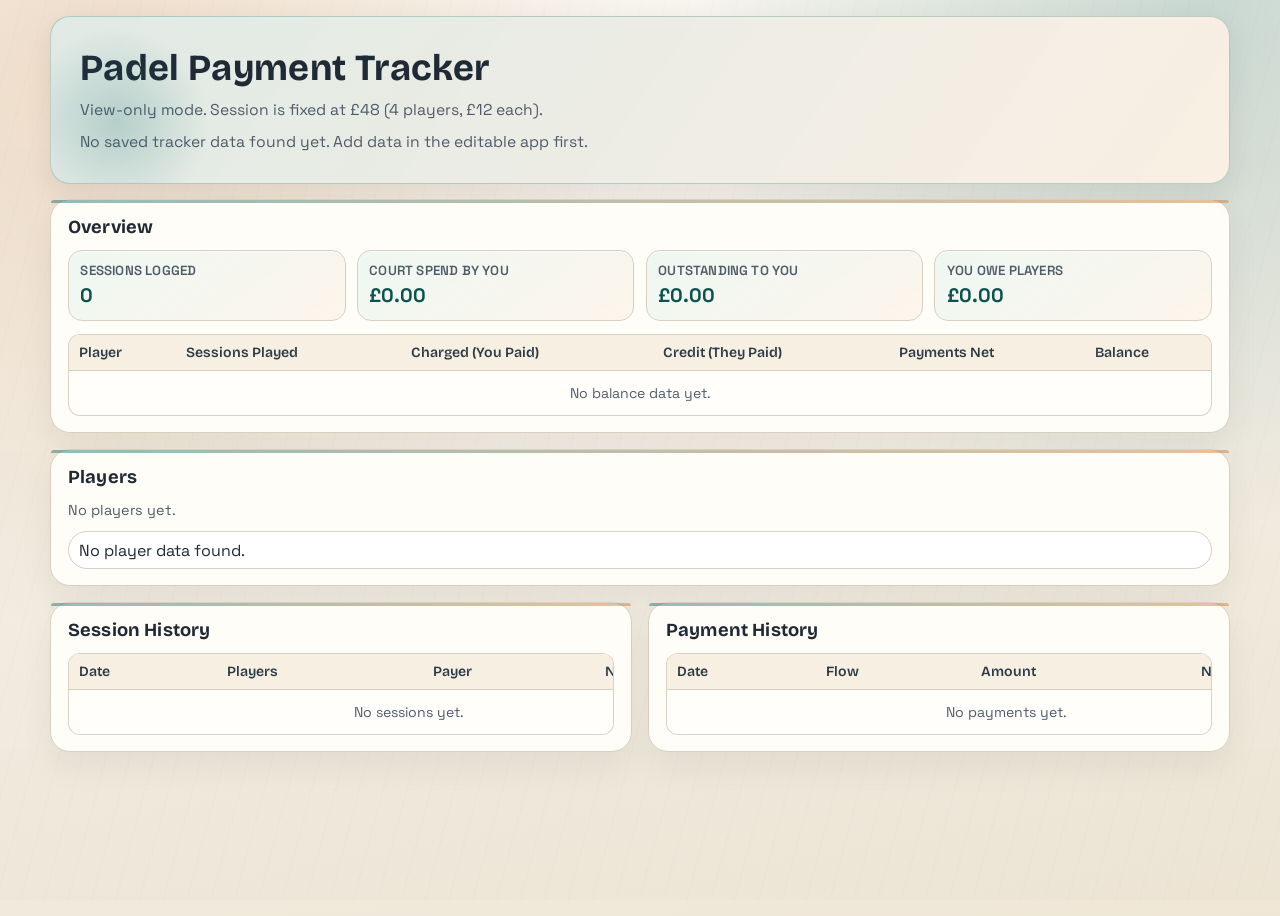
==== frontend/padel-view.html @ 4974d4fb "Initial commit: padel tracker" ====
<!DOCTYPE html>
<html lang="en">
  <head>
    <meta charset="UTF-8" />
    <meta name="viewport" content="width=device-width, initial-scale=1.0" />
    <title>Padel Payment Tracker - View Only</title>
    <link rel="preconnect" href="https://fonts.googleapis.com" />
    <link rel="preconnect" href="https://fonts.gstatic.com" crossorigin />
    <link
      href="https://fonts.googleapis.com/css2?family=Bricolage+Grotesque:wght@400;600;700&family=Space+Grotesk:wght@400;500;700&display=swap"
      rel="stylesheet"
    />
    <link rel="stylesheet" href="padel.css" />
  </head>
  <body class="view-only">
    <div class="atmosphere" aria-hidden="true"></div>
    <header class="hero">
      <h1>Padel Payment Tracker</h1>
      <p>View-only mode. Session is fixed at £48 (4 players, £12 each).</p>
      <p id="viewStatus" class="meta-line">Waiting for data...</p>
    </header>

    <main>
      <section class="card overview-card">
        <h2>Overview</h2>
        <div class="stats">
          <article class="stat">
            <h3>Sessions Logged</h3>
            <p id="sessionsCount">0</p>
          </article>
          <article class="stat">
            <h3>Court Spend by You</h3>
            <p id="yourSpend">£0.00</p>
          </article>
          <article class="stat">
            <h3>Outstanding to You</h3>
            <p id="owedToYou">£0.00</p>
          </article>
          <article class="stat">
            <h3>You Owe Players</h3>
            <p id="youOwe">£0.00</p>
          </article>
        </div>

        <div class="table-wrap">
          <table>
            <thead>
              <tr>
                <th>Player</th>
                <th>Sessions Played</th>
                <th>Charged (You Paid)</th>
                <th>Credit (They Paid)</th>
                <th>Payments Net</th>
                <th>Balance</th>
              </tr>
            </thead>
            <tbody id="balancesTable"></tbody>
          </table>
        </div>
      </section>

      <section class="card players-card">
        <h2>Players</h2>
        <p id="playersMeta" class="hint">No players yet.</p>
        <ul id="playersReadList" class="read-list"></ul>
      </section>

      <section class="card sessions-history-card">
        <h2>Session History</h2>
        <div class="table-wrap">
          <table>
            <thead>
              <tr>
                <th>Date</th>
                <th>Players</th>
                <th>Payer</th>
                <th>Note</th>
              </tr>
            </thead>
            <tbody id="sessionsTable"></tbody>
          </table>
        </div>
      </section>

      <section class="card payments-history-card">
        <h2>Payment History</h2>
        <div class="table-wrap">
          <table>
            <thead>
              <tr>
                <th>Date</th>
                <th>Flow</th>
                <th>Amount</th>
                <th>Note</th>
              </tr>
            </thead>
            <tbody id="paymentsTable"></tbody>
          </table>
        </div>
      </section>
    </main>

    <script src="padel-view.js"></script>
  </body>
</html>
---- frontend/padel.css ----
:root {
  --bg-cream: #f8f6f1;
  --bg-sand: #efe6d6;
  --ink: #1f2a35;
  --ink-soft: #4f5c6a;
  --line: #d8cfbf;
  --card: #fffdf8;
  --teal: #126b67;
  --teal-strong: #0d524f;
  --amber: #c9772a;
  --rose: #b0343f;
  --mint: #d6efe9;
  --peach: #f7e3d0;
  --radius-lg: 20px;
  --radius-md: 12px;
  --shadow-soft: 0 10px 28px rgba(24, 31, 38, 0.08);
  --shadow-card: 0 14px 34px rgba(24, 31, 38, 0.06);
}

* {
  box-sizing: border-box;
}

body {
  margin: 0;
  min-height: 100vh;
  color: var(--ink);
  font-family: "Space Grotesk", "Segoe UI", sans-serif;
  text-align: left;
  background:
    radial-gradient(circle at 7% 8%, rgba(201, 119, 42, 0.2), transparent 38%),
    radial-gradient(circle at 94% 2%, rgba(18, 107, 103, 0.2), transparent 34%),
    linear-gradient(170deg, var(--bg-cream), var(--bg-sand));
}

.atmosphere {
  position: fixed;
  inset: 0;
  z-index: 0;
  pointer-events: none;
  background:
    repeating-linear-gradient(105deg, transparent 0 22px, rgba(31, 42, 53, 0.016) 22px 23px),
    linear-gradient(transparent 0%, rgba(31, 42, 53, 0.012) 100%);
}

.hero {
  position: relative;
  z-index: 1;
  width: min(1180px, 94vw);
  margin: 1rem auto 0.9rem;
  padding: clamp(1.1rem, 2.4vw, 1.8rem);
  border: 1px solid rgba(18, 107, 103, 0.26);
  border-radius: var(--radius-lg);
  background:
    linear-gradient(125deg, rgba(18, 107, 103, 0.13), rgba(201, 119, 42, 0.1)),
    var(--card);
  box-shadow: var(--shadow-soft);
  overflow: hidden;
}

.hero::after {
  content: "";
  position: absolute;
  left: -30px;
  bottom: -34px;
  width: 190px;
  height: 190px;
  border-radius: 50%;
  background: radial-gradient(circle, rgba(18, 107, 103, 0.22), transparent 70%);
  pointer-events: none;
}

.hero h1 {
  margin: 0;
  font-family: "Bricolage Grotesque", "Space Grotesk", sans-serif;
  font-size: clamp(1.65rem, 3.2vw, 2.3rem);
  letter-spacing: 0.01em;
  text-align: left;
}

.hero p {
  margin: 0.55rem 0 0;
  max-width: 65ch;
  color: var(--ink-soft);
  font-size: 0.98rem;
  line-height: 1.5;
  text-align: left;
}

main {
  position: relative;
  z-index: 1;
  width: min(1180px, 94vw);
  margin: 0 auto 2rem;
  display: grid;
  grid-template-columns: repeat(12, minmax(0, 1fr));
  gap: 1rem;
}

.card {
  grid-column: span 12;
  position: relative;
  background: var(--card);
  border: 1px solid var(--line);
  border-radius: var(--radius-lg);
  padding: 1rem 1.05rem;
  box-shadow: var(--shadow-card);
  animation: card-in 0.45s ease both;
}

.card::before {
  content: "";
  position: absolute;
  top: 0;
  left: 0;
  right: 0;
  height: 3px;
  border-radius: var(--radius-lg) var(--radius-lg) 0 0;
  background: linear-gradient(90deg, var(--teal), var(--amber));
  opacity: 0.45;
}

.card:nth-child(2) {
  animation-delay: 0.05s;
}

.card:nth-child(3) {
  animation-delay: 0.1s;
}

.card:nth-child(4) {
  animation-delay: 0.15s;
}

.card:nth-child(5) {
  animation-delay: 0.2s;
}

.card:nth-child(6) {
  animation-delay: 0.25s;
}

.card:nth-child(7) {
  animation-delay: 0.3s;
}

@keyframes card-in {
  from {
    opacity: 0;
    transform: translateY(8px);
  }
  to {
    opacity: 1;
    transform: translateY(0);
  }
}

.overview-card {
  grid-column: span 12;
}

.players-card,
.session-card,
.payment-card {
  grid-column: span 4;
}

.sessions-history-card,
.payments-history-card {
  grid-column: span 6;
}

.danger-zone {
  grid-column: span 12;
}

h2 {
  margin: 0 0 0.75rem;
  font-family: "Bricolage Grotesque", "Space Grotesk", sans-serif;
  font-size: 1.15rem;
  letter-spacing: 0.01em;
  text-align: left;
}

h3 {
  margin: 0;
  font-size: 0.83rem;
  color: var(--ink-soft);
  font-weight: 600;
  letter-spacing: 0.015em;
  text-transform: uppercase;
  text-align: left;
}

.hint {
  margin: 0 0 0.72rem;
  color: var(--ink-soft);
  font-size: 0.9rem;
  line-height: 1.4;
  text-align: left;
}

.grid,
.form-grid {
  display: grid;
  gap: 0.75rem;
  grid-template-columns: repeat(auto-fit, minmax(190px, 1fr));
}

.full {
  grid-column: 1 / -1;
}

label {
  display: flex;
  flex-direction: column;
  gap: 0.34rem;
  color: var(--ink-soft);
  font-size: 0.89rem;
  text-align: left;
}

input,
select,
button {
  font: inherit;
}

input,
select {
  width: 100%;
  min-height: 42px;
  border: 1px solid var(--line);
  border-radius: var(--radius-md);
  padding: 0.55rem 0.68rem;
  color: var(--ink);
  background: #fffefc;
  text-align: left;
  transition: border-color 0.2s ease, box-shadow 0.2s ease, background-color 0.2s ease;
}

input:focus,
select:focus {
  outline: none;
  border-color: rgba(18, 107, 103, 0.65);
  box-shadow: 0 0 0 3px rgba(18, 107, 103, 0.16);
  background: #fff;
}

button {
  min-height: 42px;
  border: 0;
  border-radius: var(--radius-md);
  padding: 0.57rem 0.86rem;
  font-weight: 700;
  letter-spacing: 0.01em;
  color: #fff;
  background: linear-gradient(120deg, var(--teal), var(--teal-strong));
  box-shadow: 0 8px 18px rgba(13, 82, 79, 0.25);
  cursor: pointer;
  transition: transform 0.16s ease, box-shadow 0.16s ease, filter 0.16s ease;
  text-align: center;
}

button:hover {
  transform: translateY(-1px);
  box-shadow: 0 10px 20px rgba(13, 82, 79, 0.28);
}

button:active {
  transform: translateY(0);
}

button:disabled {
  opacity: 0.58;
  transform: none;
  box-shadow: none;
  cursor: not-allowed;
}

.players-settings {
  align-items: end;
}

.players-settings > button,
.form-grid > button {
  justify-self: start;
}

.subtle {
  color: var(--teal-strong);
  background: linear-gradient(130deg, #f1faf8, #e4f3f0);
  box-shadow: none;
  border: 1px solid rgba(18, 107, 103, 0.28);
  font-weight: 600;
}

.subtle:hover {
  box-shadow: none;
  background: linear-gradient(130deg, #e8f6f2, #dff1ec);
}

.danger {
  background: linear-gradient(130deg, #c24d56, var(--rose));
  box-shadow: 0 8px 18px rgba(138, 32, 42, 0.28);
}

.danger:hover {
  box-shadow: 0 10px 20px rgba(138, 32, 42, 0.32);
}

.players-list {
  margin-top: 0.72rem;
  display: grid;
  gap: 0.52rem;
}

.player-row {
  display: grid;
  grid-template-columns: 1fr auto;
  align-items: center;
  gap: 0.6rem;
  padding: 0.5rem;
  border: 1px dashed rgba(216, 207, 191, 0.95);
  border-radius: var(--radius-md);
  background: linear-gradient(145deg, #fffdf8, #fff8eb);
}

.pill-grid {
  display: grid;
  gap: 0.52rem;
  grid-template-columns: repeat(auto-fit, minmax(162px, 1fr));
}

.pill-option {
  display: flex;
  align-items: center;
  justify-content: flex-start;
  gap: 0.5rem;
  border: 1px solid var(--line);
  border-radius: 999px;
  min-height: 40px;
  padding: 0.28rem 0.66rem;
  color: var(--ink);
  background: #fff;
  line-height: 1.2;
}

.pill-option input {
  width: auto;
  min-height: auto;
  margin: 0;
  accent-color: var(--teal);
  box-shadow: none;
}

.amount-wrap {
  display: grid;
  gap: 0.45rem;
  grid-template-columns: 1fr auto auto;
  align-items: center;
}

.amount-wrap .subtle {
  min-width: 56px;
  padding-inline: 0.6rem;
}

.feedback {
  min-height: 1.2rem;
  margin: 0.5rem 0 0;
  font-size: 0.84rem;
  color: var(--ink-soft);
  text-align: left;
}

.feedback.error {
  color: var(--rose);
}

.meta-line {
  margin: 0.4rem 0 0;
  font-size: 0.84rem;
  color: var(--ink-soft);
  text-align: left;
}

.read-list {
  margin: 0;
  padding: 0;
  list-style: none;
  display: grid;
  gap: 0.44rem;
}

.read-list li {
  border: 1px solid var(--line);
  border-radius: 999px;
  min-height: 38px;
  padding: 0.28rem 0.64rem;
  display: flex;
  align-items: center;
  justify-content: space-between;
  gap: 0.5rem;
  background: #fff;
  color: var(--ink);
}

.stats {
  display: grid;
  gap: 0.7rem;
  grid-template-columns: repeat(auto-fit, minmax(170px, 1fr));
  margin-bottom: 0.85rem;
}

.stat {
  border: 1px solid var(--line);
  border-radius: 14px;
  padding: 0.72rem;
  background: linear-gradient(145deg, rgba(214, 239, 233, 0.4), rgba(247, 227, 208, 0.32));
  box-shadow: inset 0 1px 0 rgba(255, 255, 255, 0.72);
}

.stat p {
  margin: 0.25rem 0 0;
  font-size: 1.22rem;
  font-weight: 700;
  color: var(--teal-strong);
  text-align: left;
}

.table-wrap {
  width: 100%;
  overflow-x: auto;
  border: 1px solid rgba(216, 207, 191, 0.95);
  border-radius: var(--radius-md);
  background: #fffefb;
}

table {
  width: 100%;
  min-width: 680px;
  border-collapse: separate;
  border-spacing: 0;
  font-size: 0.88rem;
}

th,
td {
  padding: 0.56rem 0.62rem;
  border-bottom: 1px solid var(--line);
  text-align: left;
  vertical-align: top;
}

th {
  position: sticky;
  top: 0;
  z-index: 1;
  background: #f7f0e2;
  color: #2d3b48;
  font-family: "Bricolage Grotesque", "Space Grotesk", sans-serif;
  font-weight: 600;
}

tbody tr:nth-child(even) td {
  background: #fffaf2;
}

tbody tr:hover td {
  background: #f2f9f7;
}

tbody tr:last-child td {
  border-bottom: 0;
}

.empty-row {
  color: var(--ink-soft);
  text-align: center;
  padding-block: 0.8rem;
}

.tag {
  display: inline-block;
  border-radius: 999px;
  padding: 0.2rem 0.56rem;
  font-weight: 700;
  font-size: 0.76rem;
  letter-spacing: 0.01em;
}

.tag.positive {
  background: var(--peach);
  color: #93480d;
}

.tag.negative {
  background: var(--mint);
  color: #0f5b52;
}

.tag.zero {
  background: #e9eef2;
  color: #395163;
}

.danger-zone {
  background:
    linear-gradient(155deg, rgba(176, 52, 63, 0.06), transparent 52%),
    var(--card);
}

body.view-only .players-card {
  grid-column: span 12;
}

@media (max-width: 1120px) {
  .players-card,
  .session-card,
  .payment-card,
  .sessions-history-card,
  .payments-history-card {
    grid-column: span 6;
  }
}

@media (max-width: 860px) {
  main {
    grid-template-columns: 1fr;
  }

  .overview-card,
  .players-card,
  .session-card,
  .payment-card,
  .sessions-history-card,
  .payments-history-card,
  .danger-zone {
    grid-column: auto;
  }

  .card {
    padding: 0.88rem 0.84rem;
  }

  .amount-wrap {
    grid-template-columns: 1fr 1fr 1fr;
  }

  .players-settings > button,
  .form-grid > button {
    width: 100%;
    justify-self: stretch;
  }

  .read-list li {
    border-radius: var(--radius-md);
  }
}
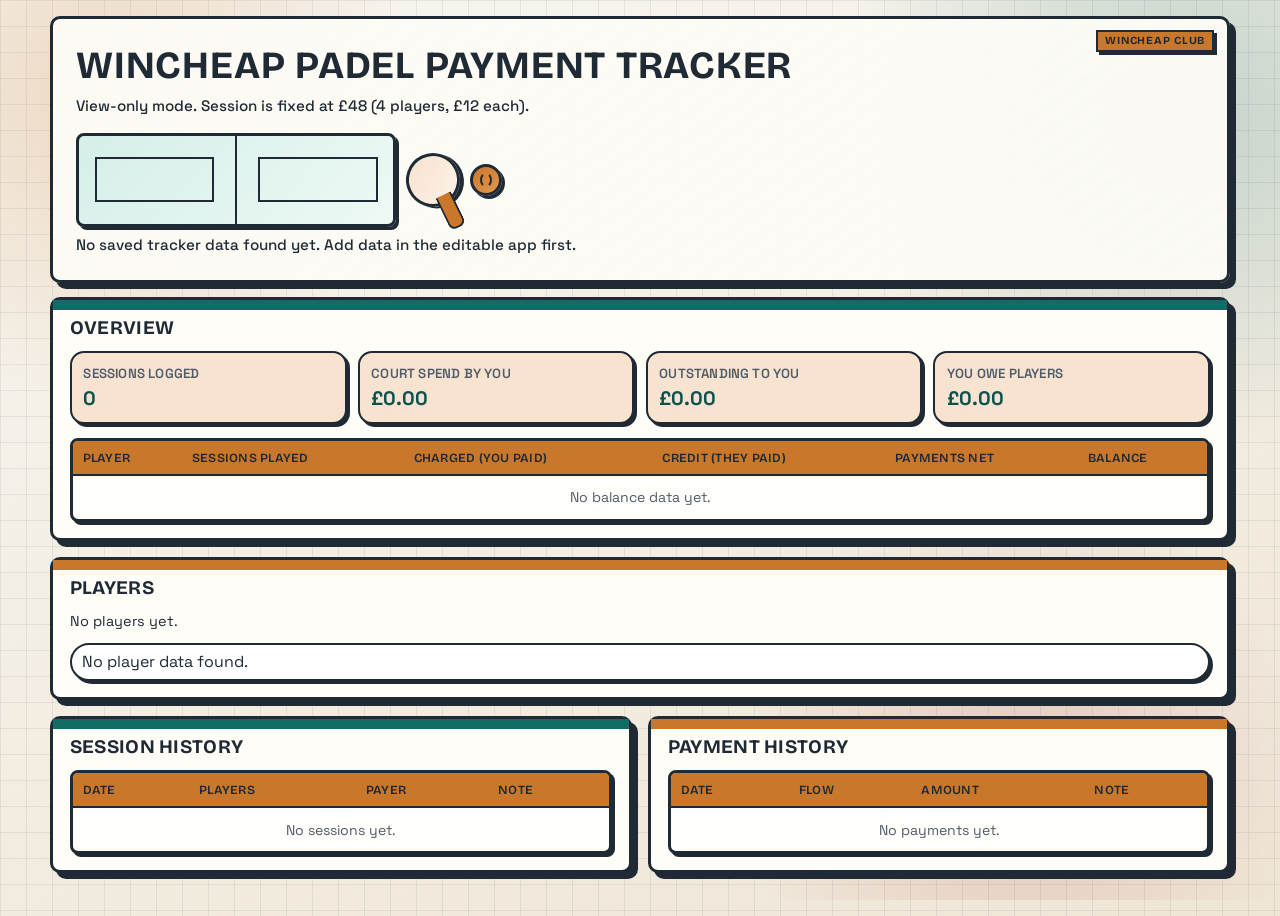
==== commit 94862ac7: "Redesign app with neo-brutalist style and Wincheap branding" ====
--- a/frontend/padel-view.html
+++ b/frontend/padel-view.html
@@ -3,7 +3,7 @@
   <head>
     <meta charset="UTF-8" />
     <meta name="viewport" content="width=device-width, initial-scale=1.0" />
-    <title>Padel Payment Tracker - View Only</title>
+    <title>Wincheap Padel Payment Tracker - View Only</title>
     <link rel="preconnect" href="https://fonts.googleapis.com" />
     <link rel="preconnect" href="https://fonts.gstatic.com" crossorigin />
     <link
@@ -15,8 +15,17 @@
   <body class="view-only">
     <div class="atmosphere" aria-hidden="true"></div>
     <header class="hero">
-      <h1>Padel Payment Tracker</h1>
+      <h1>Wincheap Padel Payment Tracker</h1>
       <p>View-only mode. Session is fixed at £48 (4 players, £12 each).</p>
+      <div class="hero-graphics" aria-hidden="true">
+        <div class="graphic-court">
+          <span class="court-line center"></span>
+          <span class="court-line left-box"></span>
+          <span class="court-line right-box"></span>
+        </div>
+        <div class="graphic-racket"></div>
+        <div class="graphic-ball"></div>
+      </div>
       <p id="viewStatus" class="meta-line">Waiting for data...</p>
     </header>
 
--- a/frontend/padel.css
+++ b/frontend/padel.css
@@ -11,10 +11,12 @@
   --rose: #b0343f;
   --mint: #d6efe9;
   --peach: #f7e3d0;
-  --radius-lg: 20px;
-  --radius-md: 12px;
-  --shadow-soft: 0 10px 28px rgba(24, 31, 38, 0.08);
-  --shadow-card: 0 14px 34px rgba(24, 31, 38, 0.06);
+  --radius-lg: 10px;
+  --radius-md: 8px;
+  --stroke-strong: 3px;
+  --stroke-mid: 2px;
+  --shadow-hard: 6px 6px 0 var(--ink);
+  --shadow-hard-sm: 3px 3px 0 var(--ink);
 }
 
 * {
@@ -24,13 +26,15 @@
 body {
   margin: 0;
   min-height: 100vh;
+  overflow-x: hidden;
   color: var(--ink);
   font-family: "Space Grotesk", "Segoe UI", sans-serif;
   text-align: left;
   background:
-    radial-gradient(circle at 7% 8%, rgba(201, 119, 42, 0.2), transparent 38%),
-    radial-gradient(circle at 94% 2%, rgba(18, 107, 103, 0.2), transparent 34%),
-    linear-gradient(170deg, var(--bg-cream), var(--bg-sand));
+    linear-gradient(rgba(31, 42, 53, 0.08) 1px, transparent 1px),
+    linear-gradient(90deg, rgba(31, 42, 53, 0.08) 1px, transparent 1px),
+    linear-gradient(160deg, var(--bg-cream), var(--bg-sand));
+  background-size: 26px 26px, 26px 26px, auto;
 }
 
 .atmosphere {
@@ -39,8 +43,9 @@
   z-index: 0;
   pointer-events: none;
   background:
-    repeating-linear-gradient(105deg, transparent 0 22px, rgba(31, 42, 53, 0.016) 22px 23px),
-    linear-gradient(transparent 0%, rgba(31, 42, 53, 0.012) 100%);
+    radial-gradient(circle at 8% 10%, rgba(201, 119, 42, 0.22), transparent 22%),
+    radial-gradient(circle at 92% 12%, rgba(18, 107, 103, 0.22), transparent 24%),
+    radial-gradient(circle at 80% 86%, rgba(176, 52, 63, 0.18), transparent 22%);
 }
 
 .hero {
@@ -48,43 +53,148 @@
   z-index: 1;
   width: min(1180px, 94vw);
   margin: 1rem auto 0.9rem;
-  padding: clamp(1.1rem, 2.4vw, 1.8rem);
-  border: 1px solid rgba(18, 107, 103, 0.26);
+  padding: clamp(1rem, 2.4vw, 1.45rem);
+  border: var(--stroke-strong) solid var(--ink);
   border-radius: var(--radius-lg);
-  background:
-    linear-gradient(125deg, rgba(18, 107, 103, 0.13), rgba(201, 119, 42, 0.1)),
-    var(--card);
-  box-shadow: var(--shadow-soft);
+  background: linear-gradient(0deg, rgba(255, 253, 248, 0.94), rgba(255, 253, 248, 0.94)),
+    repeating-linear-gradient(-35deg, rgba(18, 107, 103, 0.18) 0 10px, rgba(201, 119, 42, 0.18) 10px 20px);
+  box-shadow: var(--shadow-hard);
   overflow: hidden;
 }
 
 .hero::after {
-  content: "";
+  content: "WINCHEAP CLUB";
   position: absolute;
-  left: -30px;
-  bottom: -34px;
-  width: 190px;
-  height: 190px;
-  border-radius: 50%;
-  background: radial-gradient(circle, rgba(18, 107, 103, 0.22), transparent 70%);
-  pointer-events: none;
+  top: 0.7rem;
+  right: 0.8rem;
+  padding: 0.18rem 0.44rem;
+  border: var(--stroke-mid) solid var(--ink);
+  background: var(--amber);
+  color: var(--ink);
+  font-family: "Bricolage Grotesque", "Space Grotesk", sans-serif;
+  font-size: 0.68rem;
+  font-weight: 700;
+  letter-spacing: 0.07em;
+  line-height: 1.1;
+  box-shadow: var(--shadow-hard-sm);
 }
 
 .hero h1 {
   margin: 0;
   font-family: "Bricolage Grotesque", "Space Grotesk", sans-serif;
-  font-size: clamp(1.65rem, 3.2vw, 2.3rem);
-  letter-spacing: 0.01em;
+  font-size: clamp(1.72rem, 3.1vw, 2.4rem);
+  letter-spacing: 0.02em;
+  text-transform: uppercase;
+  text-wrap: balance;
   text-align: left;
 }
 
 .hero p {
-  margin: 0.55rem 0 0;
-  max-width: 65ch;
-  color: var(--ink-soft);
-  font-size: 0.98rem;
+  margin: 0.45rem 0 0;
+  max-width: 68ch;
+  color: var(--ink);
+  font-size: 0.95rem;
+  font-weight: 500;
   line-height: 1.5;
   text-align: left;
+}
+
+.hero-graphics {
+  margin-top: 0.9rem;
+  display: flex;
+  align-items: center;
+  gap: 0.62rem;
+}
+
+.graphic-court {
+  position: relative;
+  width: min(320px, 62vw);
+  height: 94px;
+  border: var(--stroke-strong) solid var(--ink);
+  border-radius: var(--radius-md);
+  background: linear-gradient(135deg, var(--mint), #edf9f5);
+  box-shadow: var(--shadow-hard-sm);
+}
+
+.court-line {
+  position: absolute;
+  background: var(--ink);
+}
+
+.court-line.center {
+  width: var(--stroke-mid);
+  height: 100%;
+  top: 0;
+  left: calc(50% - 1px);
+}
+
+.court-line.left-box,
+.court-line.right-box {
+  width: 38%;
+  height: 52%;
+  top: 24%;
+  border: var(--stroke-mid) solid var(--ink);
+  background: transparent;
+}
+
+.court-line.left-box {
+  left: 5%;
+}
+
+.court-line.right-box {
+  right: 5%;
+}
+
+.graphic-racket {
+  width: 54px;
+  height: 54px;
+  border: var(--stroke-strong) solid var(--ink);
+  border-radius: 999px;
+  background: linear-gradient(145deg, var(--peach), #fdf1e6);
+  box-shadow: var(--shadow-hard-sm);
+  transform: rotate(-26deg);
+  position: relative;
+}
+
+.graphic-racket::after {
+  content: "";
+  position: absolute;
+  width: 13px;
+  height: 34px;
+  left: 18px;
+  bottom: -30px;
+  border: var(--stroke-mid) solid var(--ink);
+  border-top: 0;
+  border-radius: 0 0 7px 7px;
+  background: var(--amber);
+}
+
+.graphic-ball {
+  width: 32px;
+  height: 32px;
+  border: var(--stroke-strong) solid var(--ink);
+  border-radius: 999px;
+  background: linear-gradient(145deg, var(--amber), #e69850);
+  box-shadow: var(--shadow-hard-sm);
+  position: relative;
+}
+
+.graphic-ball::before,
+.graphic-ball::after {
+  content: "";
+  position: absolute;
+  border: var(--stroke-mid) solid var(--ink);
+  border-color: transparent var(--ink) transparent transparent;
+  border-radius: 50%;
+}
+
+.graphic-ball::before {
+  inset: 5px 7px 5px 5px;
+}
+
+.graphic-ball::after {
+  inset: 5px 5px 5px 7px;
+  transform: scaleX(-1);
 }
 
 main {
@@ -99,12 +209,13 @@
 
 .card {
   grid-column: span 12;
+  min-width: 0;
   position: relative;
   background: var(--card);
-  border: 1px solid var(--line);
+  border: var(--stroke-strong) solid var(--ink);
   border-radius: var(--radius-lg);
   padding: 1rem 1.05rem;
-  box-shadow: var(--shadow-card);
+  box-shadow: var(--shadow-hard);
   animation: card-in 0.45s ease both;
 }
 
@@ -114,10 +225,10 @@
   top: 0;
   left: 0;
   right: 0;
-  height: 3px;
-  border-radius: var(--radius-lg) var(--radius-lg) 0 0;
-  background: linear-gradient(90deg, var(--teal), var(--amber));
-  opacity: 0.45;
+  height: 10px;
+  border-radius: 0;
+  background: var(--teal);
+  opacity: 1;
 }
 
 .card:nth-child(2) {
@@ -165,6 +276,10 @@
   grid-column: span 4;
 }
 
+.data-card {
+  grid-column: span 12;
+}
+
 .sessions-history-card,
 .payments-history-card {
   grid-column: span 6;
@@ -177,8 +292,9 @@
 h2 {
   margin: 0 0 0.75rem;
   font-family: "Bricolage Grotesque", "Space Grotesk", sans-serif;
-  font-size: 1.15rem;
-  letter-spacing: 0.01em;
+  font-size: 1.2rem;
+  letter-spacing: 0.015em;
+  text-transform: uppercase;
   text-align: left;
 }
 
@@ -194,7 +310,7 @@
 
 .hint {
   margin: 0 0 0.72rem;
-  color: var(--ink-soft);
+  color: var(--ink);
   font-size: 0.9rem;
   line-height: 1.4;
   text-align: left;
@@ -227,48 +343,58 @@
 }
 
 input,
-select {
+select,
+textarea {
   width: 100%;
   min-height: 42px;
-  border: 1px solid var(--line);
+  border: var(--stroke-mid) solid var(--ink);
   border-radius: var(--radius-md);
   padding: 0.55rem 0.68rem;
   color: var(--ink);
-  background: #fffefc;
-  text-align: left;
-  transition: border-color 0.2s ease, box-shadow 0.2s ease, background-color 0.2s ease;
+  background: #fff;
+  text-align: left;
+  box-shadow: var(--shadow-hard-sm);
+  transition: transform 0.12s ease, box-shadow 0.12s ease;
 }
 
 input:focus,
-select:focus {
+select:focus,
+textarea:focus {
   outline: none;
-  border-color: rgba(18, 107, 103, 0.65);
-  box-shadow: 0 0 0 3px rgba(18, 107, 103, 0.16);
-  background: #fff;
+  transform: translate(-1px, -1px);
+  box-shadow: 4px 4px 0 var(--ink);
+  background: #fffef8;
+}
+
+textarea {
+  min-height: 130px;
+  resize: vertical;
 }
 
 button {
   min-height: 42px;
-  border: 0;
+  border: var(--stroke-strong) solid var(--ink);
   border-radius: var(--radius-md);
   padding: 0.57rem 0.86rem;
   font-weight: 700;
   letter-spacing: 0.01em;
   color: #fff;
-  background: linear-gradient(120deg, var(--teal), var(--teal-strong));
-  box-shadow: 0 8px 18px rgba(13, 82, 79, 0.25);
+  background: var(--teal);
+  box-shadow: var(--shadow-hard-sm);
   cursor: pointer;
-  transition: transform 0.16s ease, box-shadow 0.16s ease, filter 0.16s ease;
+  transition: transform 0.12s ease, box-shadow 0.12s ease, filter 0.12s ease;
   text-align: center;
 }
 
 button:hover {
-  transform: translateY(-1px);
-  box-shadow: 0 10px 20px rgba(13, 82, 79, 0.28);
+  transform: translate(-1px, -1px);
+  box-shadow: 4px 4px 0 var(--ink);
+  filter: brightness(0.98);
 }
 
 button:active {
-  transform: translateY(0);
+  transform: translate(1px, 1px);
+  box-shadow: 2px 2px 0 var(--ink);
 }
 
 button:disabled {
@@ -288,25 +414,28 @@
 }
 
 .subtle {
-  color: var(--teal-strong);
-  background: linear-gradient(130deg, #f1faf8, #e4f3f0);
-  box-shadow: none;
-  border: 1px solid rgba(18, 107, 103, 0.28);
+  color: var(--ink);
+  background: var(--mint);
   font-weight: 600;
 }
 
 .subtle:hover {
-  box-shadow: none;
-  background: linear-gradient(130deg, #e8f6f2, #dff1ec);
+  background: #c7e7de;
+}
+
+.icon-delete-btn {
+  width: 2.35rem;
+  min-height: 2.15rem;
+  padding: 0;
+  display: inline-flex;
+  align-items: center;
+  justify-content: center;
+  font-size: 1rem;
+  line-height: 1;
 }
 
 .danger {
-  background: linear-gradient(130deg, #c24d56, var(--rose));
-  box-shadow: 0 8px 18px rgba(138, 32, 42, 0.28);
-}
-
-.danger:hover {
-  box-shadow: 0 10px 20px rgba(138, 32, 42, 0.32);
+  background: var(--rose);
 }
 
 .players-list {
@@ -321,9 +450,10 @@
   align-items: center;
   gap: 0.6rem;
   padding: 0.5rem;
-  border: 1px dashed rgba(216, 207, 191, 0.95);
+  border: var(--stroke-mid) solid var(--ink);
   border-radius: var(--radius-md);
-  background: linear-gradient(145deg, #fffdf8, #fff8eb);
+  background: #fff;
+  box-shadow: var(--shadow-hard-sm);
 }
 
 .pill-grid {
@@ -337,12 +467,13 @@
   align-items: center;
   justify-content: flex-start;
   gap: 0.5rem;
-  border: 1px solid var(--line);
+  border: var(--stroke-mid) solid var(--ink);
   border-radius: 999px;
   min-height: 40px;
   padding: 0.28rem 0.66rem;
   color: var(--ink);
   background: #fff;
+  box-shadow: var(--shadow-hard-sm);
   line-height: 1.2;
 }
 
@@ -366,11 +497,21 @@
   padding-inline: 0.6rem;
 }
 
+.actions-row {
+  display: flex;
+  gap: 0.52rem;
+  flex-wrap: wrap;
+}
+
+.actions-row button {
+  width: auto;
+}
+
 .feedback {
   min-height: 1.2rem;
   margin: 0.5rem 0 0;
   font-size: 0.84rem;
-  color: var(--ink-soft);
+  color: var(--ink);
   text-align: left;
 }
 
@@ -394,7 +535,7 @@
 }
 
 .read-list li {
-  border: 1px solid var(--line);
+  border: var(--stroke-mid) solid var(--ink);
   border-radius: 999px;
   min-height: 38px;
   padding: 0.28rem 0.64rem;
@@ -404,6 +545,7 @@
   gap: 0.5rem;
   background: #fff;
   color: var(--ink);
+  box-shadow: var(--shadow-hard-sm);
 }
 
 .stats {
@@ -414,11 +556,11 @@
 }
 
 .stat {
-  border: 1px solid var(--line);
+  border: var(--stroke-mid) solid var(--ink);
   border-radius: 14px;
   padding: 0.72rem;
-  background: linear-gradient(145deg, rgba(214, 239, 233, 0.4), rgba(247, 227, 208, 0.32));
-  box-shadow: inset 0 1px 0 rgba(255, 255, 255, 0.72);
+  background: var(--peach);
+  box-shadow: var(--shadow-hard-sm);
 }
 
 .stat p {
@@ -432,14 +574,15 @@
 .table-wrap {
   width: 100%;
   overflow-x: auto;
-  border: 1px solid rgba(216, 207, 191, 0.95);
+  border: var(--stroke-strong) solid var(--ink);
   border-radius: var(--radius-md);
   background: #fffefb;
+  box-shadow: var(--shadow-hard-sm);
 }
 
 table {
   width: 100%;
-  min-width: 680px;
+  min-width: 0;
   border-collapse: separate;
   border-spacing: 0;
   font-size: 0.88rem;
@@ -448,27 +591,32 @@
 th,
 td {
   padding: 0.56rem 0.62rem;
-  border-bottom: 1px solid var(--line);
+  border-bottom: var(--stroke-mid) solid var(--ink);
   text-align: left;
   vertical-align: top;
+  overflow-wrap: anywhere;
+  word-break: break-word;
 }
 
 th {
   position: sticky;
   top: 0;
   z-index: 1;
-  background: #f7f0e2;
-  color: #2d3b48;
+  background: var(--amber);
+  color: var(--ink);
   font-family: "Bricolage Grotesque", "Space Grotesk", sans-serif;
   font-weight: 600;
+  text-transform: uppercase;
+  font-size: 0.78rem;
+  letter-spacing: 0.02em;
 }
 
 tbody tr:nth-child(even) td {
-  background: #fffaf2;
+  background: #fff7eb;
 }
 
 tbody tr:hover td {
-  background: #f2f9f7;
+  background: #ecf8f4;
 }
 
 tbody tr:last-child td {
@@ -484,10 +632,12 @@
 .tag {
   display: inline-block;
   border-radius: 999px;
+  border: var(--stroke-mid) solid var(--ink);
   padding: 0.2rem 0.56rem;
   font-weight: 700;
   font-size: 0.76rem;
   letter-spacing: 0.01em;
+  box-shadow: 2px 2px 0 var(--ink);
 }
 
 .tag.positive {
@@ -506,9 +656,24 @@
 }
 
 .danger-zone {
-  background:
-    linear-gradient(155deg, rgba(176, 52, 63, 0.06), transparent 52%),
-    var(--card);
+  background: linear-gradient(0deg, rgba(176, 52, 63, 0.09), rgba(176, 52, 63, 0.09)), var(--card);
+}
+
+.overview-card::before,
+.session-card::before,
+.sessions-history-card::before {
+  background: var(--teal);
+}
+
+.players-card::before,
+.payment-card::before,
+.payments-history-card::before {
+  background: var(--amber);
+}
+
+.data-card::before,
+.danger-zone::before {
+  background: var(--rose);
 }
 
 body.view-only .players-card {
@@ -519,21 +684,37 @@
   .players-card,
   .session-card,
   .payment-card,
+  .data-card,
   .sessions-history-card,
   .payments-history-card {
     grid-column: span 6;
   }
 }
 
-@media (max-width: 860px) {
+@media (max-width: 900px) {
+  .hero,
+  main {
+    width: min(1180px, 95vw);
+  }
+
+  .hero {
+    margin: 0.8rem auto;
+  }
+
+  .hero::after {
+    display: none;
+  }
+
   main {
     grid-template-columns: 1fr;
+    gap: 0.82rem;
   }
 
   .overview-card,
   .players-card,
   .session-card,
   .payment-card,
+  .data-card,
   .sessions-history-card,
   .payments-history-card,
   .danger-zone {
@@ -541,11 +722,8 @@
   }
 
   .card {
-    padding: 0.88rem 0.84rem;
-  }
-
-  .amount-wrap {
-    grid-template-columns: 1fr 1fr 1fr;
+    padding: 0.95rem;
+    border-radius: var(--radius-lg);
   }
 
   .players-settings > button,
@@ -554,7 +732,232 @@
     justify-self: stretch;
   }
 
+  .actions-row {
+    display: grid;
+    grid-template-columns: repeat(2, minmax(0, 1fr));
+    width: 100%;
+  }
+
+  .actions-row button {
+    width: 100%;
+  }
+
   .read-list li {
     border-radius: var(--radius-md);
   }
 }
+
+@media (max-width: 760px) {
+  .atmosphere {
+    opacity: 0.55;
+  }
+
+  .hero {
+    padding: 0.95rem;
+  }
+
+  .hero h1 {
+    font-size: 1.55rem;
+    line-height: 1.2;
+  }
+
+  .hero p {
+    font-size: 0.92rem;
+    margin-top: 0.4rem;
+  }
+
+  .hero-graphics {
+    margin-top: 0.72rem;
+    flex-wrap: wrap;
+  }
+
+  .graphic-court {
+    width: 100%;
+    max-width: none;
+    height: 84px;
+  }
+
+  .graphic-racket {
+    width: 46px;
+    height: 46px;
+  }
+
+  .graphic-racket::after {
+    left: 14px;
+    height: 30px;
+    bottom: -27px;
+  }
+
+  .graphic-ball {
+    width: 28px;
+    height: 28px;
+  }
+
+  .grid,
+  .form-grid {
+    grid-template-columns: 1fr;
+  }
+
+  .stats {
+    grid-template-columns: repeat(2, minmax(0, 1fr));
+    gap: 0.55rem;
+  }
+
+  .stat {
+    padding: 0.62rem;
+  }
+
+  .stat p {
+    font-size: 1.1rem;
+  }
+
+  .pill-grid {
+    grid-template-columns: repeat(2, minmax(0, 1fr));
+  }
+
+  .pill-option {
+    border-radius: 14px;
+  }
+
+  .amount-wrap {
+    grid-template-columns: 1fr 1fr 1fr;
+  }
+
+  .table-wrap {
+    border: 0;
+    border-radius: 0;
+    background: transparent;
+    overflow: visible;
+  }
+
+  table {
+    font-size: 0.85rem;
+  }
+
+  table thead {
+    display: none;
+  }
+
+  table tbody {
+    display: grid;
+    gap: 0.62rem;
+  }
+
+  table tbody tr {
+    display: block;
+    border: var(--stroke-mid) solid var(--ink);
+    border-radius: var(--radius-md);
+    padding: 0.66rem;
+    background: #fffefb;
+    box-shadow: var(--shadow-hard-sm);
+  }
+
+  tbody tr:nth-child(even) td,
+  tbody tr:hover td {
+    background: transparent;
+  }
+
+  table td {
+    display: block;
+    padding: 0 0 0.45rem;
+    border-bottom: 0;
+  }
+
+  table td:last-child {
+    padding-bottom: 0;
+  }
+
+  table td::before {
+    content: attr(data-label);
+    display: block;
+    margin-bottom: 0.18rem;
+    color: var(--ink-soft);
+    font-family: "Bricolage Grotesque", "Space Grotesk", sans-serif;
+    font-size: 0.76rem;
+    font-weight: 600;
+    letter-spacing: 0.01em;
+    text-transform: uppercase;
+  }
+
+  table td.empty-row {
+    text-align: left;
+    padding: 0;
+  }
+
+  table td.empty-row::before {
+    content: none;
+  }
+
+  table td button {
+    width: auto;
+    min-width: 2.15rem;
+  }
+
+  table td[data-label="Action"] {
+    padding-top: 0.12rem;
+  }
+
+  table td[data-label="Action"] .icon-delete-btn {
+    width: 2.15rem;
+  }
+}
+
+@media (max-width: 560px) {
+  .hero,
+  main {
+    width: min(1180px, 96vw);
+  }
+
+  .hero {
+    margin: 0.72rem auto;
+  }
+
+  .hero-graphics {
+    gap: 0.48rem;
+  }
+
+  .graphic-racket {
+    width: 42px;
+    height: 42px;
+  }
+
+  .graphic-ball {
+    width: 26px;
+    height: 26px;
+  }
+
+  .card {
+    padding: 0.8rem 0.74rem;
+  }
+
+  .stats {
+    grid-template-columns: 1fr;
+  }
+
+  .pill-grid {
+    grid-template-columns: 1fr;
+  }
+
+  .amount-wrap {
+    grid-template-columns: 1fr 1fr;
+  }
+
+  .amount-wrap input {
+    grid-column: 1 / -1;
+  }
+
+  .actions-row {
+    grid-template-columns: 1fr;
+  }
+}
+
+@media (max-width: 420px) {
+  .hero h1 {
+    font-size: 1.4rem;
+  }
+
+  .icon-delete-btn {
+    width: 2.1rem;
+    min-height: 2rem;
+  }
+}
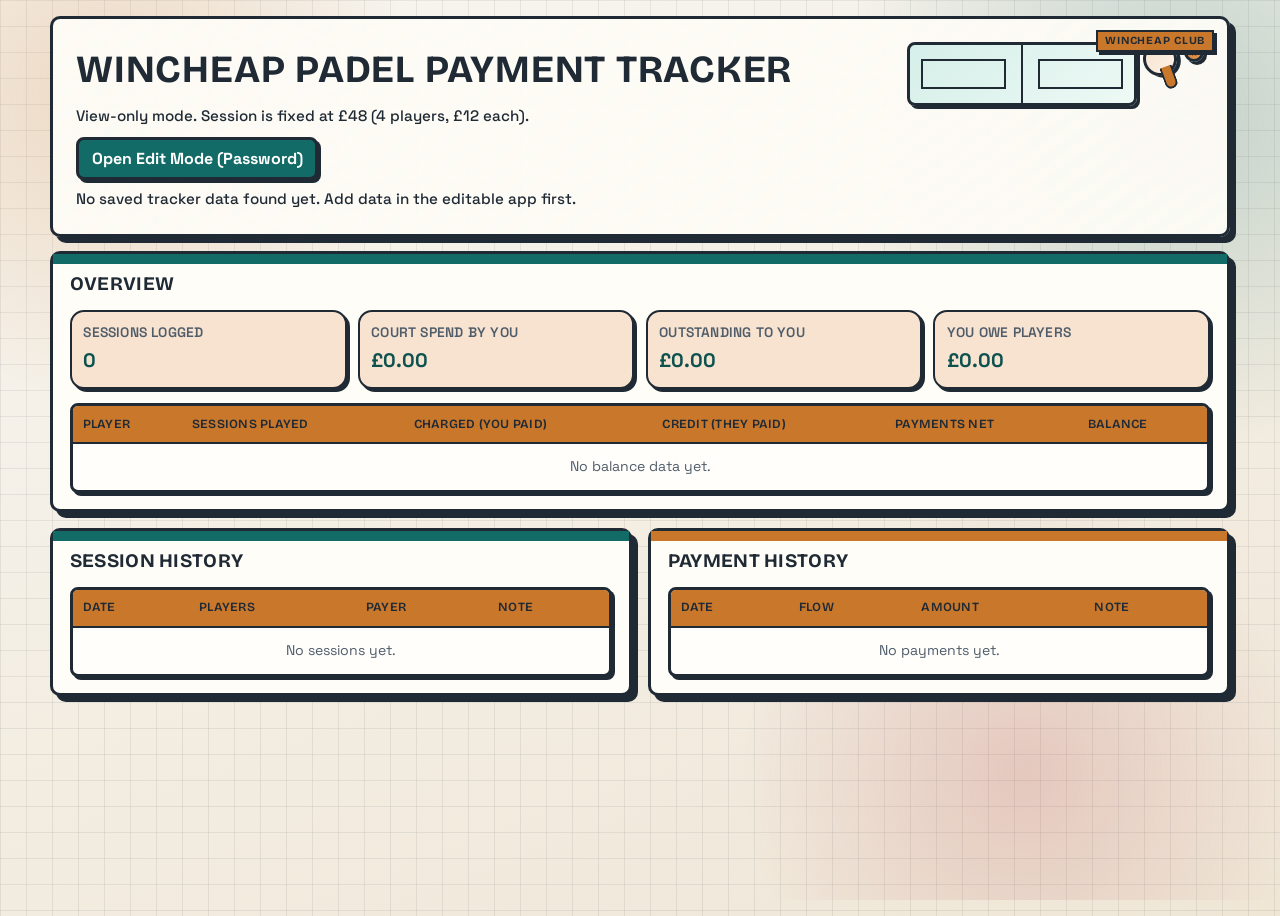
==== commit a992c303: "Add edit shortcut, remove viewer players card, and refine hero/balance alignment" ====
--- a/frontend/padel-view.html
+++ b/frontend/padel-view.html
@@ -17,6 +17,9 @@
     <header class="hero">
       <h1>Wincheap Padel Payment Tracker</h1>
       <p>View-only mode. Session is fixed at £48 (4 players, £12 each).</p>
+      <div class="hero-actions">
+        <a class="hero-link-button" href="/padel.html">Open Edit Mode (Password)</a>
+      </div>
       <div class="hero-graphics" aria-hidden="true">
         <div class="graphic-court">
           <span class="court-line center"></span>
@@ -68,12 +71,6 @@
         </div>
       </section>
 
-      <section class="card players-card">
-        <h2>Players</h2>
-        <p id="playersMeta" class="hint">No players yet.</p>
-        <ul id="playersReadList" class="read-list"></ul>
-      </section>
-
       <section class="card sessions-history-card">
         <h2>Session History</h2>
         <div class="table-wrap">
--- a/frontend/padel.css
+++ b/frontend/padel.css
@@ -29,6 +29,7 @@
   overflow-x: hidden;
   color: var(--ink);
   font-family: "Space Grotesk", "Segoe UI", sans-serif;
+  line-height: 1.45;
   text-align: left;
   background:
     linear-gradient(rgba(31, 42, 53, 0.08) 1px, transparent 1px),
@@ -54,6 +55,10 @@
   width: min(1180px, 94vw);
   margin: 1rem auto 0.9rem;
   padding: clamp(1rem, 2.4vw, 1.45rem);
+  display: grid;
+  grid-template-columns: minmax(0, 1fr) auto;
+  column-gap: 0.9rem;
+  align-items: start;
   border: var(--stroke-strong) solid var(--ink);
   border-radius: var(--radius-lg);
   background: linear-gradient(0deg, rgba(255, 253, 248, 0.94), rgba(255, 253, 248, 0.94)),
@@ -86,6 +91,7 @@
   letter-spacing: 0.02em;
   text-transform: uppercase;
   text-wrap: balance;
+  grid-column: 1;
   text-align: left;
 }
 
@@ -96,20 +102,51 @@
   font-size: 0.95rem;
   font-weight: 500;
   line-height: 1.5;
-  text-align: left;
+  grid-column: 1;
+  text-align: left;
+}
+
+.hero-actions {
+  grid-column: 1;
+  margin-top: 0.58rem;
+}
+
+.hero-link-button {
+  display: inline-flex;
+  align-items: center;
+  justify-content: center;
+  min-height: 42px;
+  border: var(--stroke-strong) solid var(--ink);
+  border-radius: var(--radius-md);
+  padding: 0.44rem 0.78rem;
+  color: #fff;
+  background: var(--teal);
+  font-weight: 700;
+  text-decoration: none;
+  box-shadow: var(--shadow-hard-sm);
+  transition: transform 0.12s ease, box-shadow 0.12s ease, filter 0.12s ease;
+}
+
+.hero-link-button:hover {
+  transform: translate(-1px, -1px);
+  box-shadow: 4px 4px 0 var(--ink);
+  filter: brightness(0.98);
 }
 
 .hero-graphics {
-  margin-top: 0.9rem;
+  grid-column: 2;
+  grid-row: 1 / span 3;
+  margin-top: 0;
   display: flex;
-  align-items: center;
-  gap: 0.62rem;
+  align-items: flex-start;
+  justify-content: flex-end;
+  gap: 0.4rem;
 }
 
 .graphic-court {
   position: relative;
-  width: min(320px, 62vw);
-  height: 94px;
+  width: min(230px, 29vw);
+  height: 64px;
   border: var(--stroke-strong) solid var(--ink);
   border-radius: var(--radius-md);
   background: linear-gradient(135deg, var(--mint), #edf9f5);
@@ -146,23 +183,23 @@
 }
 
 .graphic-racket {
-  width: 54px;
-  height: 54px;
+  width: 34px;
+  height: 34px;
   border: var(--stroke-strong) solid var(--ink);
   border-radius: 999px;
   background: linear-gradient(145deg, var(--peach), #fdf1e6);
   box-shadow: var(--shadow-hard-sm);
-  transform: rotate(-26deg);
+  transform: rotate(-20deg);
   position: relative;
 }
 
 .graphic-racket::after {
   content: "";
   position: absolute;
-  width: 13px;
-  height: 34px;
-  left: 18px;
-  bottom: -30px;
+  width: 9px;
+  height: 21px;
+  left: 10px;
+  bottom: -18px;
   border: var(--stroke-mid) solid var(--ink);
   border-top: 0;
   border-radius: 0 0 7px 7px;
@@ -170,8 +207,8 @@
 }
 
 .graphic-ball {
-  width: 32px;
-  height: 32px;
+  width: 20px;
+  height: 20px;
   border: var(--stroke-strong) solid var(--ink);
   border-radius: 999px;
   background: linear-gradient(145deg, var(--amber), #e69850);
@@ -189,11 +226,11 @@
 }
 
 .graphic-ball::before {
-  inset: 5px 7px 5px 5px;
+  inset: 2px 4px 2px 2px;
 }
 
 .graphic-ball::after {
-  inset: 5px 5px 5px 7px;
+  inset: 2px 2px 2px 4px;
   transform: scaleX(-1);
 }
 
@@ -300,7 +337,7 @@
 
 h3 {
   margin: 0;
-  font-size: 0.83rem;
+  font-size: 0.86rem;
   color: var(--ink-soft);
   font-weight: 600;
   letter-spacing: 0.015em;
@@ -332,7 +369,7 @@
   flex-direction: column;
   gap: 0.34rem;
   color: var(--ink-soft);
-  font-size: 0.89rem;
+  font-size: 0.92rem;
   text-align: left;
 }
 
@@ -521,8 +558,8 @@
 
 .meta-line {
   margin: 0.4rem 0 0;
-  font-size: 0.84rem;
-  color: var(--ink-soft);
+  font-size: 0.89rem;
+  color: var(--ink);
   text-align: left;
 }
 
@@ -598,6 +635,14 @@
   word-break: break-word;
 }
 
+.balance-cell {
+  text-align: right;
+}
+
+.balance-cell .tag {
+  margin-left: auto;
+}
+
 th {
   position: sticky;
   top: 0;
@@ -705,6 +750,15 @@
     display: none;
   }
 
+  .hero-graphics {
+    gap: 0.34rem;
+  }
+
+  .graphic-court {
+    width: min(190px, 30vw);
+    height: 54px;
+  }
+
   main {
     grid-template-columns: 1fr;
     gap: 0.82rem;
@@ -724,6 +778,7 @@
   .card {
     padding: 0.95rem;
     border-radius: var(--radius-lg);
+    box-shadow: var(--shadow-hard-sm);
   }
 
   .players-settings > button,
@@ -749,66 +804,76 @@
 
 @media (max-width: 760px) {
   .atmosphere {
-    opacity: 0.55;
+    display: none;
+  }
+
+  body {
+    background:
+      linear-gradient(rgba(31, 42, 53, 0.045) 1px, transparent 1px),
+      linear-gradient(90deg, rgba(31, 42, 53, 0.045) 1px, transparent 1px),
+      linear-gradient(160deg, var(--bg-cream), var(--bg-sand));
+    background-size: 30px 30px, 30px 30px, auto;
   }
 
   .hero {
     padding: 0.95rem;
+    box-shadow: var(--shadow-hard-sm);
+    grid-template-columns: 1fr;
   }
 
   .hero h1 {
-    font-size: 1.55rem;
-    line-height: 1.2;
+    font-size: 1.48rem;
+    line-height: 1.28;
   }
 
   .hero p {
-    font-size: 0.92rem;
+    font-size: 0.98rem;
     margin-top: 0.4rem;
+    line-height: 1.55;
   }
 
   .hero-graphics {
-    margin-top: 0.72rem;
-    flex-wrap: wrap;
+    grid-column: 1;
+    grid-row: auto;
+    justify-self: end;
+    margin-top: 0.4rem;
+    gap: 0.45rem;
+    align-items: flex-start;
   }
 
   .graphic-court {
-    width: 100%;
-    max-width: none;
-    height: 84px;
-  }
-
-  .graphic-racket {
-    width: 46px;
-    height: 46px;
-  }
-
-  .graphic-racket::after {
-    left: 14px;
-    height: 30px;
-    bottom: -27px;
-  }
-
+    width: min(170px, 58vw);
+    max-width: 100%;
+    height: 48px;
+  }
+
+  .graphic-racket,
   .graphic-ball {
-    width: 28px;
-    height: 28px;
+    display: none;
+  }
+
+  .card {
+    border-width: var(--stroke-mid);
   }
 
   .grid,
   .form-grid {
     grid-template-columns: 1fr;
+    gap: 0.65rem;
   }
 
   .stats {
     grid-template-columns: repeat(2, minmax(0, 1fr));
-    gap: 0.55rem;
+    gap: 0.62rem;
   }
 
   .stat {
-    padding: 0.62rem;
+    padding: 0.68rem;
   }
 
   .stat p {
-    font-size: 1.1rem;
+    font-size: 1.14rem;
+    line-height: 1.3;
   }
 
   .pill-grid {
@@ -821,6 +886,15 @@
 
   .amount-wrap {
     grid-template-columns: 1fr 1fr 1fr;
+    gap: 0.5rem;
+  }
+
+  button,
+  input,
+  select,
+  textarea {
+    min-height: 44px;
+    font-size: 0.98rem;
   }
 
   .table-wrap {
@@ -831,7 +905,7 @@
   }
 
   table {
-    font-size: 0.85rem;
+    font-size: 0.94rem;
   }
 
   table thead {
@@ -861,6 +935,7 @@
     display: block;
     padding: 0 0 0.45rem;
     border-bottom: 0;
+    line-height: 1.45;
   }
 
   table td:last-child {
@@ -870,10 +945,10 @@
   table td::before {
     content: attr(data-label);
     display: block;
-    margin-bottom: 0.18rem;
+    margin-bottom: 0.2rem;
     color: var(--ink-soft);
     font-family: "Bricolage Grotesque", "Space Grotesk", sans-serif;
-    font-size: 0.76rem;
+    font-size: 0.8rem;
     font-weight: 600;
     letter-spacing: 0.01em;
     text-transform: uppercase;
@@ -891,6 +966,28 @@
   table td button {
     width: auto;
     min-width: 2.15rem;
+  }
+
+  .balance-cell {
+    display: flex;
+    flex-direction: column;
+    align-items: flex-end;
+  }
+
+  .balance-cell::before {
+    align-self: flex-start;
+  }
+
+  .hint,
+  label,
+  .feedback,
+  .meta-line {
+    font-size: 0.94rem;
+  }
+
+  .tag {
+    font-size: 0.82rem;
+    padding: 0.24rem 0.56rem;
   }
 
   table td[data-label="Action"] {
@@ -912,22 +1009,21 @@
     margin: 0.72rem auto;
   }
 
+  .hero-actions {
+    margin-top: 0.5rem;
+  }
+
+  .hero-link-button {
+    width: 100%;
+  }
+
   .hero-graphics {
-    gap: 0.48rem;
-  }
-
-  .graphic-racket {
-    width: 42px;
-    height: 42px;
-  }
-
-  .graphic-ball {
-    width: 26px;
-    height: 26px;
+    display: none;
   }
 
   .card {
-    padding: 0.8rem 0.74rem;
+    padding: 0.84rem 0.78rem;
+    box-shadow: 2px 2px 0 var(--ink);
   }
 
   .stats {
@@ -949,15 +1045,43 @@
   .actions-row {
     grid-template-columns: 1fr;
   }
+
+  .table-wrap {
+    box-shadow: none;
+  }
+
+  table tbody tr {
+    box-shadow: 2px 2px 0 var(--ink);
+  }
+
+  table td::before {
+    font-size: 0.78rem;
+  }
 }
 
 @media (max-width: 420px) {
+  .hero,
+  main {
+    width: min(1180px, 97vw);
+  }
+
   .hero h1 {
-    font-size: 1.4rem;
+    font-size: 1.28rem;
+  }
+
+  .hero p,
+  .hint,
+  label,
+  .feedback {
+    font-size: 0.92rem;
   }
 
   .icon-delete-btn {
     width: 2.1rem;
     min-height: 2rem;
   }
-}
+
+  table {
+    font-size: 0.91rem;
+  }
+}
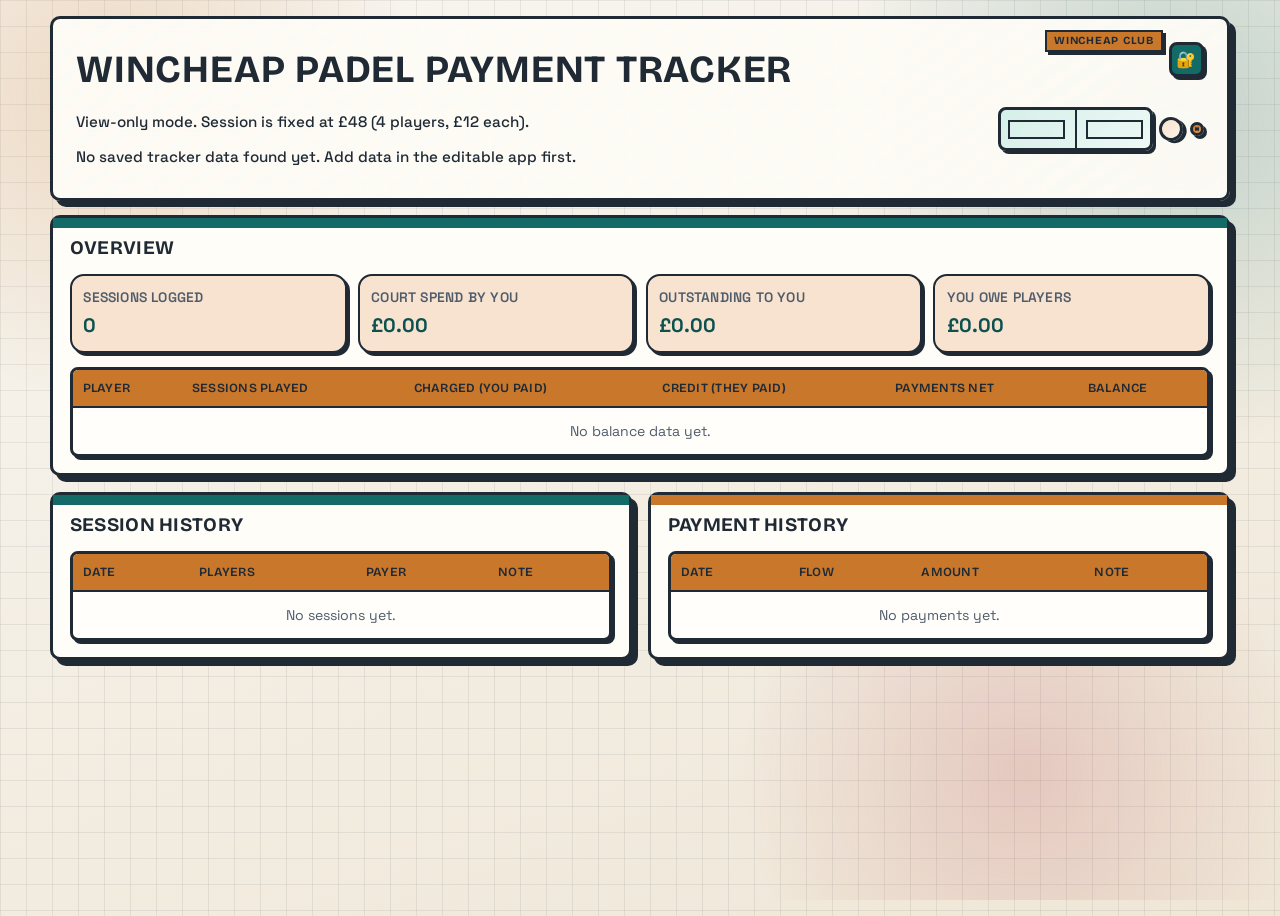
==== commit dab3c224: "Use right-side edit icon and prevent hero graphic overlap" ====
--- a/frontend/padel-view.html
+++ b/frontend/padel-view.html
@@ -18,7 +18,9 @@
       <h1>Wincheap Padel Payment Tracker</h1>
       <p>View-only mode. Session is fixed at £48 (4 players, £12 each).</p>
       <div class="hero-actions">
-        <a class="hero-link-button" href="/padel.html">Open Edit Mode (Password)</a>
+        <a class="hero-icon-link" href="/padel.html" aria-label="Open edit mode (password)" title="Open edit mode (password)">
+          🔐
+        </a>
       </div>
       <div class="hero-graphics" aria-hidden="true">
         <div class="graphic-court">
--- a/frontend/padel.css
+++ b/frontend/padel.css
@@ -19,6 +19,11 @@
   --shadow-hard-sm: 3px 3px 0 var(--ink);
 }
 
+html {
+  -webkit-text-size-adjust: 100%;
+  text-size-adjust: 100%;
+}
+
 * {
   box-sizing: border-box;
 }
@@ -38,6 +43,14 @@
   background-size: 26px 26px, 26px 26px, auto;
 }
 
+img,
+svg,
+canvas,
+video {
+  max-width: 100%;
+  height: auto;
+}
+
 .atmosphere {
   position: fixed;
   inset: 0;
@@ -57,6 +70,7 @@
   padding: clamp(1rem, 2.4vw, 1.45rem);
   display: grid;
   grid-template-columns: minmax(0, 1fr) auto;
+  row-gap: 0.35rem;
   column-gap: 0.9rem;
   align-items: start;
   border: var(--stroke-strong) solid var(--ink);
@@ -71,7 +85,7 @@
   content: "WINCHEAP CLUB";
   position: absolute;
   top: 0.7rem;
-  right: 0.8rem;
+  right: 4rem;
   padding: 0.18rem 0.44rem;
   border: var(--stroke-mid) solid var(--ink);
   background: var(--amber);
@@ -107,27 +121,33 @@
 }
 
 .hero-actions {
-  grid-column: 1;
-  margin-top: 0.58rem;
-}
-
-.hero-link-button {
+  grid-column: 2;
+  grid-row: 1;
+  justify-self: end;
+  align-self: start;
+  margin-top: 0;
+}
+
+.hero-icon-link {
   display: inline-flex;
   align-items: center;
   justify-content: center;
-  min-height: 42px;
+  width: 2.2rem;
+  min-height: 2.2rem;
   border: var(--stroke-strong) solid var(--ink);
   border-radius: var(--radius-md);
-  padding: 0.44rem 0.78rem;
+  padding: 0;
   color: #fff;
   background: var(--teal);
   font-weight: 700;
+  font-size: 1rem;
+  line-height: 1;
   text-decoration: none;
   box-shadow: var(--shadow-hard-sm);
   transition: transform 0.12s ease, box-shadow 0.12s ease, filter 0.12s ease;
 }
 
-.hero-link-button:hover {
+.hero-icon-link:hover {
   transform: translate(-1px, -1px);
   box-shadow: 4px 4px 0 var(--ink);
   filter: brightness(0.98);
@@ -135,22 +155,25 @@
 
 .hero-graphics {
   grid-column: 2;
-  grid-row: 1 / span 3;
+  grid-row: 2 / span 3;
   margin-top: 0;
   display: flex;
-  align-items: flex-start;
+  align-items: center;
   justify-content: flex-end;
   gap: 0.4rem;
+  padding-top: 0.25rem;
+  max-width: min(210px, 30vw);
 }
 
 .graphic-court {
   position: relative;
-  width: min(230px, 29vw);
-  height: 64px;
+  width: min(155px, 21vw);
+  height: 44px;
   border: var(--stroke-strong) solid var(--ink);
   border-radius: var(--radius-md);
   background: linear-gradient(135deg, var(--mint), #edf9f5);
   box-shadow: var(--shadow-hard-sm);
+  flex: 1 1 auto;
 }
 
 .court-line {
@@ -183,37 +206,30 @@
 }
 
 .graphic-racket {
-  width: 34px;
-  height: 34px;
+  width: 24px;
+  height: 24px;
   border: var(--stroke-strong) solid var(--ink);
   border-radius: 999px;
   background: linear-gradient(145deg, var(--peach), #fdf1e6);
   box-shadow: var(--shadow-hard-sm);
-  transform: rotate(-20deg);
+  transform: rotate(-14deg);
   position: relative;
+  flex: 0 0 auto;
 }
 
 .graphic-racket::after {
-  content: "";
-  position: absolute;
-  width: 9px;
-  height: 21px;
-  left: 10px;
-  bottom: -18px;
-  border: var(--stroke-mid) solid var(--ink);
-  border-top: 0;
-  border-radius: 0 0 7px 7px;
-  background: var(--amber);
+  content: none;
 }
 
 .graphic-ball {
-  width: 20px;
-  height: 20px;
+  width: 14px;
+  height: 14px;
   border: var(--stroke-strong) solid var(--ink);
   border-radius: 999px;
   background: linear-gradient(145deg, var(--amber), #e69850);
   box-shadow: var(--shadow-hard-sm);
   position: relative;
+  flex: 0 0 auto;
 }
 
 .graphic-ball::before,
@@ -226,11 +242,11 @@
 }
 
 .graphic-ball::before {
-  inset: 2px 4px 2px 2px;
+  inset: 1px 2px 1px 1px;
 }
 
 .graphic-ball::after {
-  inset: 2px 2px 2px 4px;
+  inset: 1px 1px 1px 2px;
   transform: scaleX(-1);
 }
 
@@ -242,6 +258,19 @@
   display: grid;
   grid-template-columns: repeat(12, minmax(0, 1fr));
   gap: 1rem;
+}
+
+.hero,
+main,
+.card,
+.table-wrap,
+table,
+.stats,
+.grid,
+.form-grid,
+.amount-wrap,
+.pill-grid {
+  min-width: 0;
 }
 
 .card {
@@ -739,7 +768,7 @@
 @media (max-width: 900px) {
   .hero,
   main {
-    width: min(1180px, 95vw);
+    width: min(1180px, calc(100vw - 0.9rem));
   }
 
   .hero {
@@ -752,11 +781,12 @@
 
   .hero-graphics {
     gap: 0.34rem;
+    max-width: min(170px, 32vw);
   }
 
   .graphic-court {
-    width: min(190px, 30vw);
-    height: 54px;
+    width: min(130px, 24vw);
+    height: 38px;
   }
 
   main {
@@ -818,7 +848,8 @@
   .hero {
     padding: 0.95rem;
     box-shadow: var(--shadow-hard-sm);
-    grid-template-columns: 1fr;
+    grid-template-columns: minmax(0, 1fr) auto;
+    border-width: var(--stroke-mid);
   }
 
   .hero h1 {
@@ -832,28 +863,25 @@
     line-height: 1.55;
   }
 
+  .hero-actions {
+    grid-column: 2;
+    grid-row: 1;
+    margin-top: 0.04rem;
+  }
+
+  .hero-icon-link {
+    width: 2rem;
+    min-height: 2rem;
+    font-size: 0.95rem;
+  }
+
   .hero-graphics {
-    grid-column: 1;
-    grid-row: auto;
-    justify-self: end;
-    margin-top: 0.4rem;
-    gap: 0.45rem;
-    align-items: flex-start;
-  }
-
-  .graphic-court {
-    width: min(170px, 58vw);
-    max-width: 100%;
-    height: 48px;
-  }
-
-  .graphic-racket,
-  .graphic-ball {
     display: none;
   }
 
   .card {
     border-width: var(--stroke-mid);
+    box-shadow: 2px 2px 0 var(--ink);
   }
 
   .grid,
@@ -863,7 +891,7 @@
   }
 
   .stats {
-    grid-template-columns: repeat(2, minmax(0, 1fr));
+    grid-template-columns: 1fr;
     gap: 0.62rem;
   }
 
@@ -877,7 +905,7 @@
   }
 
   .pill-grid {
-    grid-template-columns: repeat(2, minmax(0, 1fr));
+    grid-template-columns: 1fr;
   }
 
   .pill-option {
@@ -894,7 +922,7 @@
   select,
   textarea {
     min-height: 44px;
-    font-size: 0.98rem;
+    font-size: 1rem;
   }
 
   .table-wrap {
@@ -948,7 +976,7 @@
     margin-bottom: 0.2rem;
     color: var(--ink-soft);
     font-family: "Bricolage Grotesque", "Space Grotesk", sans-serif;
-    font-size: 0.8rem;
+    font-size: 0.84rem;
     font-weight: 600;
     letter-spacing: 0.01em;
     text-transform: uppercase;
@@ -1002,7 +1030,7 @@
 @media (max-width: 560px) {
   .hero,
   main {
-    width: min(1180px, 96vw);
+    width: min(1180px, calc(100vw - 0.55rem));
   }
 
   .hero {
@@ -1010,11 +1038,7 @@
   }
 
   .hero-actions {
-    margin-top: 0.5rem;
-  }
-
-  .hero-link-button {
-    width: 100%;
+    margin-top: 0;
   }
 
   .hero-graphics {
@@ -1062,7 +1086,7 @@
 @media (max-width: 420px) {
   .hero,
   main {
-    width: min(1180px, 97vw);
+    width: min(1180px, calc(100vw - 0.4rem));
   }
 
   .hero h1 {
@@ -1073,7 +1097,7 @@
   .hint,
   label,
   .feedback {
-    font-size: 0.92rem;
+    font-size: 0.96rem;
   }
 
   .icon-delete-btn {
@@ -1082,6 +1106,6 @@
   }
 
   table {
-    font-size: 0.91rem;
-  }
-}
+    font-size: 0.95rem;
+  }
+}
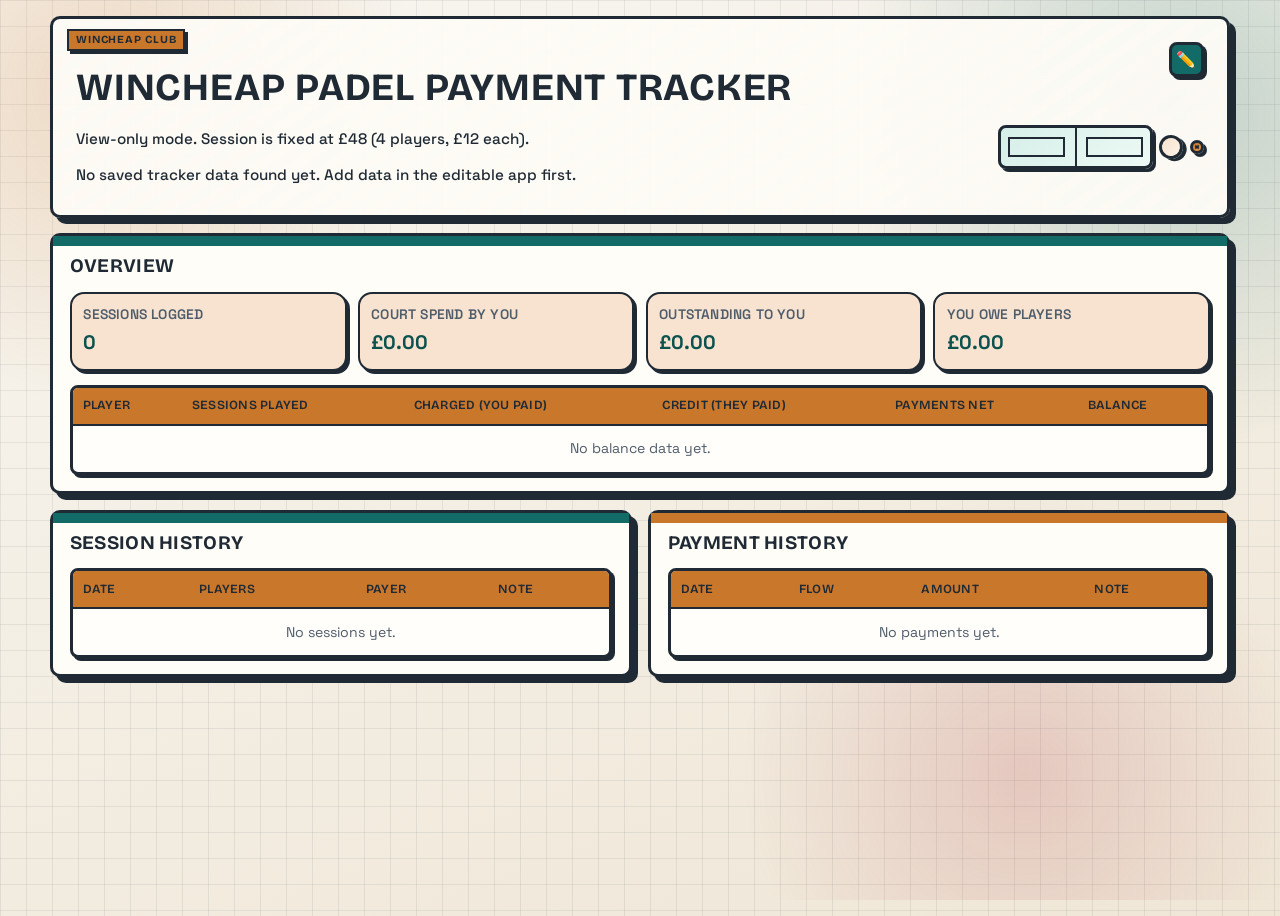
==== commit 5034ebd1: "Use pencil edit icon and keep hero graphics visible on mobile" ====
--- a/frontend/padel-view.html
+++ b/frontend/padel-view.html
@@ -19,7 +19,7 @@
       <p>View-only mode. Session is fixed at £48 (4 players, £12 each).</p>
       <div class="hero-actions">
         <a class="hero-icon-link" href="/padel.html" aria-label="Open edit mode (password)" title="Open edit mode (password)">
-          🔐
+          ✏️
         </a>
       </div>
       <div class="hero-graphics" aria-hidden="true">
--- a/frontend/padel.css
+++ b/frontend/padel.css
@@ -84,8 +84,9 @@
 .hero::after {
   content: "WINCHEAP CLUB";
   position: absolute;
-  top: 0.7rem;
-  right: 4rem;
+  top: 0.62rem;
+  left: 0.9rem;
+  right: auto;
   padding: 0.18rem 0.44rem;
   border: var(--stroke-mid) solid var(--ink);
   background: var(--amber);
@@ -100,6 +101,7 @@
 
 .hero h1 {
   margin: 0;
+  padding-top: 1.1rem;
   font-family: "Bricolage Grotesque", "Space Grotesk", sans-serif;
   font-size: clamp(1.72rem, 3.1vw, 2.4rem);
   letter-spacing: 0.02em;
@@ -776,7 +778,9 @@
   }
 
   .hero::after {
-    display: none;
+    font-size: 0.62rem;
+    top: 0.58rem;
+    left: 0.72rem;
   }
 
   .hero-graphics {
@@ -853,6 +857,7 @@
   }
 
   .hero h1 {
+    padding-top: 0.95rem;
     font-size: 1.48rem;
     line-height: 1.28;
   }
@@ -876,7 +881,30 @@
   }
 
   .hero-graphics {
-    display: none;
+    display: flex;
+    grid-column: 1 / -1;
+    grid-row: auto;
+    justify-content: flex-start;
+    align-items: center;
+    max-width: 100%;
+    margin-top: 0.36rem;
+    padding-top: 0;
+    gap: 0.32rem;
+  }
+
+  .graphic-court {
+    width: min(150px, 58vw);
+    height: 38px;
+  }
+
+  .graphic-racket {
+    width: 18px;
+    height: 18px;
+  }
+
+  .graphic-ball {
+    width: 12px;
+    height: 12px;
   }
 
   .card {
@@ -1041,8 +1069,36 @@
     margin-top: 0;
   }
 
+  .hero::after {
+    top: 0.56rem;
+    left: 0.64rem;
+    font-size: 0.58rem;
+    padding: 0.15rem 0.34rem;
+  }
+
+  .hero h1 {
+    padding-top: 0.88rem;
+  }
+
   .hero-graphics {
-    display: none;
+    display: flex;
+    margin-top: 0.3rem;
+    gap: 0.25rem;
+  }
+
+  .graphic-court {
+    width: min(135px, 60vw);
+    height: 34px;
+  }
+
+  .graphic-racket {
+    width: 15px;
+    height: 15px;
+  }
+
+  .graphic-ball {
+    width: 10px;
+    height: 10px;
   }
 
   .card {
@@ -1090,6 +1146,7 @@
   }
 
   .hero h1 {
+    padding-top: 0.84rem;
     font-size: 1.28rem;
   }
 
